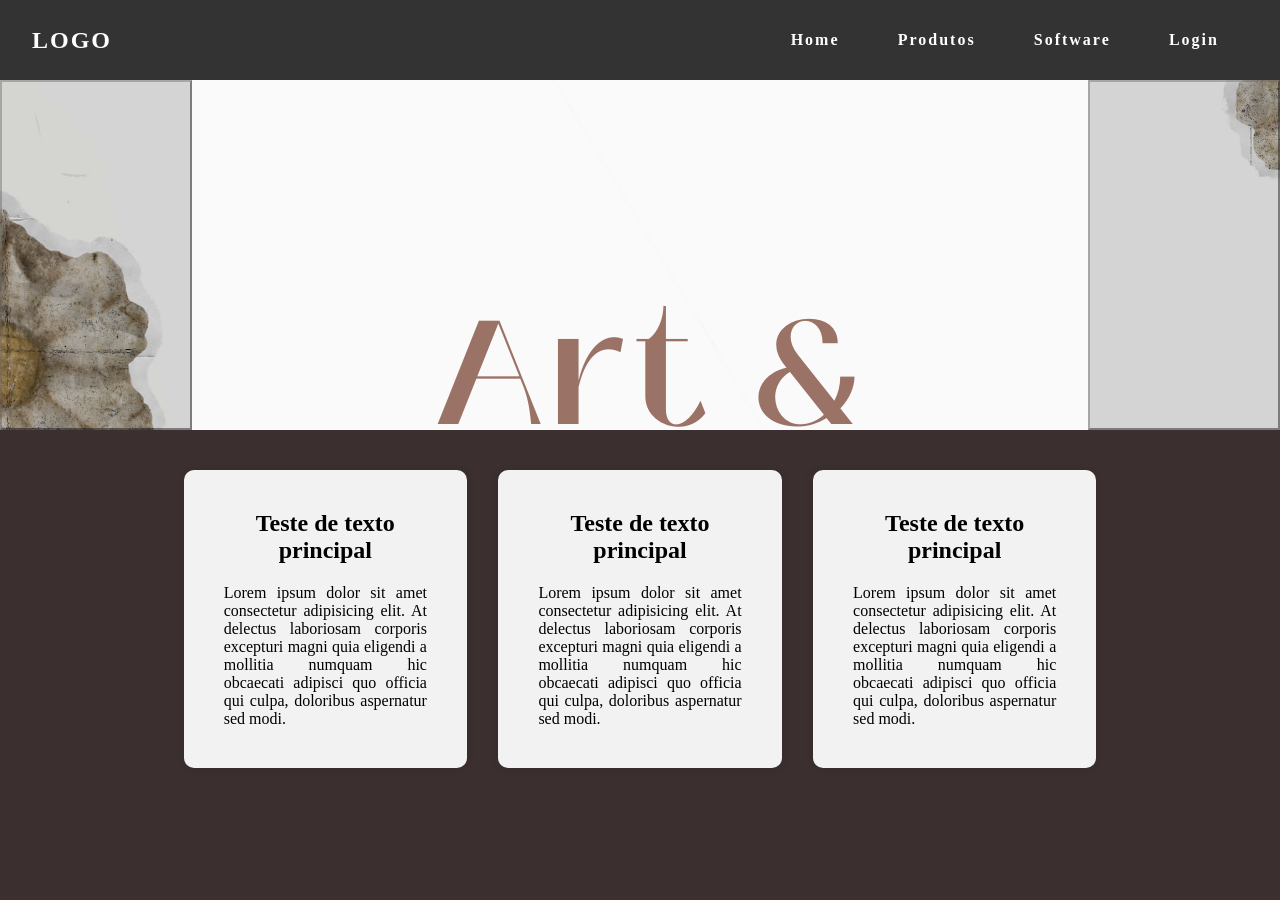
==== Teste TCC/index.html @ 56376d6c "Upload do 1º Teste do meu TCC Contém uma NavBar padrão com espaço de 1 logo  e 4 Links sendo 1 deles" ====
<!DOCTYPE html>
<html lang="en">

<head>
    <meta charset="UTF-8">
    <meta name="viewport" content="width=device-width, initial-scale=1.0">
    <link rel="stylesheet" href="css/estilo.css">
    <title>Document</title>
</head>

<body>
    <!-- SISTEMA ONDE O CADASTRO OU LOGIN DO USUARIO MOSTRA O PRODUTO QUE ELE POSSUI PARA BAIXAR OU ACHAR MAIS RAPIDO O SOFTWARE DO APARENHO (MOUSE, TECLADO, ...) -->
    <nav>
        <div class="logo">
            <h1>Logo</h1>
        </div>
        <ul class="nav-links">
            <li><a href="index.html">Home</a></li>
            <li><a href="produto.html">Produtos</a></li>
            <li><a href="">Software</a></li>
            <li><a href="#" class="login-button">Login</a></li>
        </ul>
        <div class="login-section">
            <div class="login-form">
                <h2>Login</h2>
                <form>
                    <input type="text" placeholder="Username" required>
                    <input type="password" placeholder="Password" required>
                    <button type="submit">Login</button>
                </form>
                <p>Don't have an account? <a href="#">Sign up</a></p>
            </div>
        </div>
    </nav>
    <div class="carousel">
        <div class="carousel-inner">
            <div class="carousel-item active">
                <img src="img/1.png" alt="Image 1">
            </div>
            <div class="carousel-item">
                <img src="img/2.png" alt="Image 2">
            </div>
            <div class="carousel-item">
                <img src="img/3.png" alt="Image 3">
            </div>
        </div>
        <button class="carousel-control-prev" aria-label="Previous">
            <span class="carousel-control-prev-icon" aria-hidden="true"></span>
        </button>
        <button class="carousel-control-next" aria-label="Next">
            <span class="carousel-control-next-icon" aria-hidden="true"></span>
        </button>
    </div>
    <div class="bloco">
        <div class="conteudo">
            <h2>Teste de texto principal</h2>
            <p>Lorem ipsum dolor sit amet consectetur adipisicing elit. At delectus laboriosam corporis excepturi magni quia eligendi a mollitia numquam hic obcaecati adipisci quo officia qui culpa, doloribus aspernatur sed modi.</p>
        </div>
        <div class="conteudo">
            <h2>Teste de texto principal</h2>
            <p>Lorem ipsum dolor sit amet consectetur adipisicing elit. At delectus laboriosam corporis excepturi magni quia eligendi a mollitia numquam hic obcaecati adipisci quo officia qui culpa, doloribus aspernatur sed modi.</p>
        </div>
        <div class="conteudo">
            <h2>Teste de texto principal</h2>
            <p>Lorem ipsum dolor sit amet consectetur adipisicing elit. At delectus laboriosam corporis excepturi magni quia eligendi a mollitia numquam hic obcaecati adipisci quo officia qui culpa, doloribus aspernatur sed modi.</p>
        </div>
    </div>
</body>
<script src="script.js"></script>

</html>
---- Teste TCC/css/estilo.css ----
body{
    background-color: #3b2f2f; /* Colocando cor no fundo do site */
}

* {
    margin: 0;
    padding: 0;
    box-sizing: border-box;
}

nav { /*  TODA A NAV BAR DO SITE  */
    display: flex; /* DEIXA TUDO FLEXIVEL MUITO IMPORTANTE */
    justify-content: space-between;   /* Não sei ao certo porém me parece que ele cria um espaço entre os objetos */
    align-items: center; /* Alinha todos os texto no meio do container (Olhando horizontalmente)  */
    min-height: 80px; /* Altura minima do container */
    background-color: #333; /*  Cor de fundo da Nav bar  */
    padding: 0 2rem; /*  Cria um espaço individualmente entre cada elemento  */
}

.logo { /*  Logo do site  */
    color: #fff;
    text-transform: uppercase;
    letter-spacing: 2px;
}

.nav-links { /*  CONTAINER SOMENTE DOS LINKS  */
    display: flex;
    justify-content: space-around;
    width: 40%;
}

.nav-links li { /*  Só deixando o link parecer menos um link e sair do modelo de LISTA  */
    list-style: none;
}

.nav-links a { /*  TEXTO dos Link do site  */
    color: #fff;
    text-decoration: none;
    letter-spacing: 2px;
    /* font-weight: bold; */
    font-weight: bold; /*  Altera a grosura da letra  */
    padding: 10px; /*  Espaço entre os links  */
}

/* .burger-menu {
    display: none;
    cursor: pointer;
} */

/* .burger-menu div {
    width: 25px;
    height: 3px;
    background-color: #fff;
    margin: 5px;
} */

@media screen and (max-width: 1024px) {
   .nav-links {
        width: 60%;
    }
}

@media screen and (max-width: 768px) {
    body {
        overflow-x: hidden;
    }
   .nav-links {
        position: absolute;
        right: 0px;
        height: 92vh;
        top: 8vh;
        background-color: #333;
        display: flex;
        flex-direction: column;
        align-items: center;
        width: 50%;
        transform: translateX(100%);
        transition: transform 0.5s ease-in;
    }
   .nav-links li {
        opacity: 0;
    }
   .burger-menu {
        display: block;
    }
}

.nav-active {
    transform: translateX(0%);
}

@keyframes navLinkFade {
    from {
        opacity: 0;
        transform: translateX(50px);
    }
    to {
        opacity: 1;
        transform: translateX(0px);
    }
}

.login-button {
    background-color: #333;
    color: #fff;
    padding: 10px 20px;
    border: none;
    border-radius: 5px;
    cursor: pointer;
    text-decoration: none;
}

.login-button:hover {
    background-color: #444;
}

.login-section {
    display: none;
    position: fixed;
    top: 0;
    left: 0;
    width: 100%;
    height: 100%;
    background-color: rgba(0, 0, 0, 0.5);
    z-index: 999;
}

.login-form {
    position: absolute;
    top: 50%;
    left: 50%;
    transform: translate(-50%, -50%);
    width: 300px;
    padding: 20px;
    background-color: #fff;
    border-radius: 5px;
    box-shadow: 0 0 10px rgba(0, 0, 0, 0.2);
}

.login-form h2 {
    text-align: center;
    margin-bottom: 20px;
}

.login-form form {
    display: flex;
    flex-direction: column;
}

.login-form form input[type="text"],
.login-form form input[type="password"] {
    padding: 10px;
    margin-bottom: 10px;
    border: 1px solid #ccc;
    border-radius: 5px;
}

.login-form form button[type="submit"] {
    padding: 10px;
    background-color: #333;
    color: #fff;
    border: none;
    border-radius: 5px;
    cursor: pointer;
}

.login-form form button[type="submit"]:hover {
    background-color: #444;
}

.login-form p {
    text-align: center;
    margin-top: 20px;
}

.login-form p a {
    color: #333;
    text-decoration: none;
}

.login-form p a:hover {
    text-decoration: underline;
}

.carousel {
    position: relative;
    width: 100%;
    height: 350px;
}

.carousel-inner {
    position: relative;
    width: 100%;
    height: 100%;
    overflow: hidden;
}

.carousel-item {
    position: absolute;
    top: 0;
    left: 0;
    width: 100%;
    height: 100%;
    background-size: cover;
    background-position: center;
    opacity: 0;
    transition: opacity 0.6s ease-in-out;
}

.carousel-item.active {
    opacity: 1;
}

.carousel-control-prev,
.carousel-control-next {
    position: absolute;
    top: 0;
    bottom: 0;
    width: 15%;
    background-color: rgba(0, 0, 0, 0.3);
    display: flex;
    align-items: center;
    justify-content: center;
    text-decoration: none;
    color: #fff;
    font-size: 3rem;
    opacity: 0.5;
    transition: opacity 0.15s ease;
}

.carousel-control-prev:hover,
.carousel-control-next:hover {
    opacity: 0.9;
}

.carousel-control-prev {
    left: 0;
}

.carousel-control-next {
    right: 0;
}

/* 3 BLOCOS  DE INFORMAÇÃO */
.bloco {
    display: flex; /*  Sempre colocar para dexar o objeto flexivel um ao lado do outro  */
    justify-content: space-between; /* Não sei ao certo porém teoricamente cria um espaço? */
    margin: 0 auto; /*  Está centralizando todos os blocos no centro do caontainer */ 
    width: 80%; /*  Modifica o tamanho dos objetos */ 
    padding: 40px; /*  Está criando uma especi de camada de margin em volta do objeto fazendo o objeto ir para baixo neste caso */
}

.conteudo {
    margin: auto; /*  Está criando uma margin entre os conteudos os textos  */
    width: 30%; /* Definindo o tamanho (Largura) deste conteudo  */
    padding: 40px; /*  Defindo o tamanho (altura) deste conteudo  */
    background-color: #f2f2f2; /*  Define a cor deste objeto  */
    border-radius: 10px; /*  Arredonda a borda do objeto */
    box-shadow: 0 0 10px rgba(0, 0, 0, 0.1); /*  Cria uma especie de sombra no objeto tendo uma impressão de profundidade  */
}

.conteudo h2 {
    text-align: center; /* Está centralizando o texto no objto */
    margin-bottom: 20px; /* Está criando um espaço entre os texto principal e o conteudo */
}

.conteudo p {
    text-align: justify; /* MUITO IMPORTANTE ESTÁ JUSTIFICANDO TODO O TEXTO (p) */
}
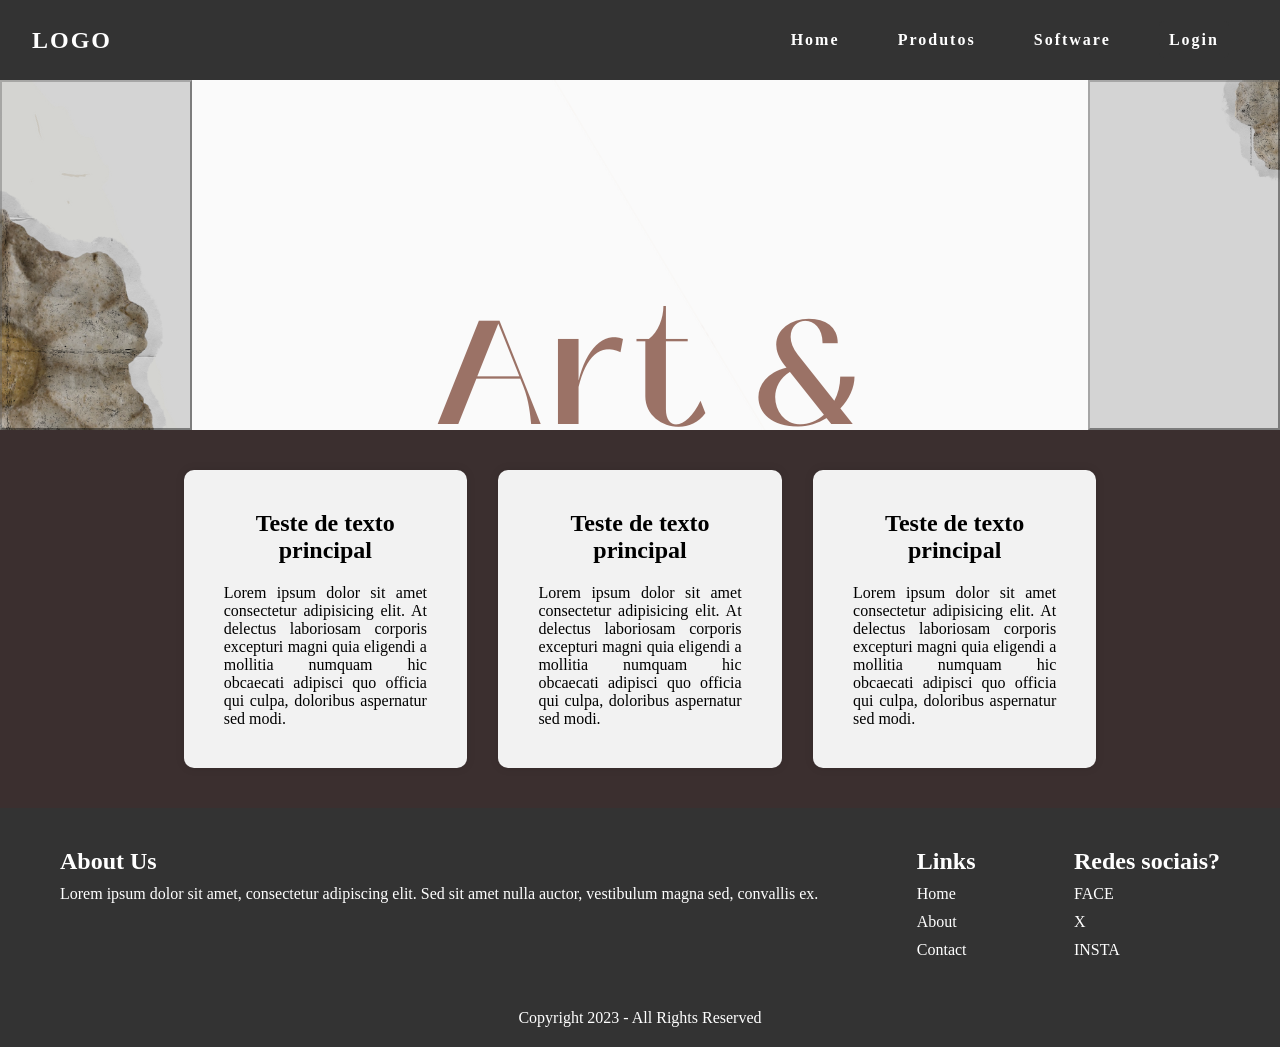
==== commit 67b9bd36: "Adicionei um foolter  hoje foi bem básico a mudança, pois cheguei tarde em casa, porém estou tentand" ====
--- a/Teste TCC/index.html
+++ b/Teste TCC/index.html
@@ -54,17 +54,49 @@
     <div class="bloco">
         <div class="conteudo">
             <h2>Teste de texto principal</h2>
-            <p>Lorem ipsum dolor sit amet consectetur adipisicing elit. At delectus laboriosam corporis excepturi magni quia eligendi a mollitia numquam hic obcaecati adipisci quo officia qui culpa, doloribus aspernatur sed modi.</p>
+            <p>Lorem ipsum dolor sit amet consectetur adipisicing elit. At delectus laboriosam corporis excepturi magni
+                quia eligendi a mollitia numquam hic obcaecati adipisci quo officia qui culpa, doloribus aspernatur sed
+                modi.</p>
         </div>
         <div class="conteudo">
             <h2>Teste de texto principal</h2>
-            <p>Lorem ipsum dolor sit amet consectetur adipisicing elit. At delectus laboriosam corporis excepturi magni quia eligendi a mollitia numquam hic obcaecati adipisci quo officia qui culpa, doloribus aspernatur sed modi.</p>
+            <p>Lorem ipsum dolor sit amet consectetur adipisicing elit. At delectus laboriosam corporis excepturi magni
+                quia eligendi a mollitia numquam hic obcaecati adipisci quo officia qui culpa, doloribus aspernatur sed
+                modi.</p>
         </div>
         <div class="conteudo">
             <h2>Teste de texto principal</h2>
-            <p>Lorem ipsum dolor sit amet consectetur adipisicing elit. At delectus laboriosam corporis excepturi magni quia eligendi a mollitia numquam hic obcaecati adipisci quo officia qui culpa, doloribus aspernatur sed modi.</p>
+            <p>Lorem ipsum dolor sit amet consectetur adipisicing elit. At delectus laboriosam corporis excepturi magni
+                quia eligendi a mollitia numquam hic obcaecati adipisci quo officia qui culpa, doloribus aspernatur sed
+                modi.</p>
         </div>
     </div>
+    <footer>
+        <div class="footer-container">
+            <div class="footer-section">
+                <h2>About Us</h2>
+                <p>Lorem ipsum dolor sit amet, consectetur adipiscing elit. Sed sit amet nulla auctor, vestibulum magna
+                    sed, convallis ex.</p>
+            </div>
+            <div class="footer-section">
+                <h2>Links</h2>
+                <ul>
+                    <li><a href="#">Home</a></li>
+                    <li><a href="#">About</a></li>
+                    <li><a href="#">Contact</a></li>
+                </ul>
+            </div>
+            <div class="footer-section">
+                <h2>Redes sociais?</h2>
+                <ul>
+                    <li><a href="#" class="fa-facebook"></a>FACE</li>
+                    <li><a href="#" class="fa-twitter"></a>X</li>
+                    <li><a href="#" class="fa-instagram">INSTA</a></li>
+                </ul>
+            </div>
+        </div>
+        <p class="copyright">Copyright 2023 - All Rights Reserved</p>
+    </footer>
 </body>
 <script src="script.js"></script>
 
--- a/Teste TCC/css/estilo.css
+++ b/Teste TCC/css/estilo.css
@@ -1,5 +1,6 @@
-body{
-    background-color: #3b2f2f; /* Colocando cor no fundo do site */
+body {
+    background-color: #3b2f2f;
+    /* Colocando cor no fundo do site */
 }
 
 * {
@@ -8,38 +9,51 @@
     box-sizing: border-box;
 }
 
-nav { /*  TODA A NAV BAR DO SITE  */
-    display: flex; /* DEIXA TUDO FLEXIVEL MUITO IMPORTANTE */
-    justify-content: space-between;   /* Não sei ao certo porém me parece que ele cria um espaço entre os objetos */
-    align-items: center; /* Alinha todos os texto no meio do container (Olhando horizontalmente)  */
-    min-height: 80px; /* Altura minima do container */
-    background-color: #333; /*  Cor de fundo da Nav bar  */
-    padding: 0 2rem; /*  Cria um espaço individualmente entre cada elemento  */
-}
-
-.logo { /*  Logo do site  */
+nav {
+    /*  TODA A NAV BAR DO SITE  */
+    display: flex;
+    /* DEIXA TUDO FLEXIVEL MUITO IMPORTANTE */
+    justify-content: space-between;
+    /* Não sei ao certo porém me parece que ele cria um espaço entre os objetos */
+    align-items: center;
+    /* Alinha todos os texto no meio do container (Olhando horizontalmente)  */
+    min-height: 80px;
+    /* Altura minima do container */
+    background-color: #333;
+    /*  Cor de fundo da Nav bar  */
+    padding: 0 2rem;
+    /*  Cria um espaço individualmente entre cada elemento  */
+}
+
+.logo {
+    /*  Logo do site  */
     color: #fff;
     text-transform: uppercase;
     letter-spacing: 2px;
 }
 
-.nav-links { /*  CONTAINER SOMENTE DOS LINKS  */
+.nav-links {
+    /*  CONTAINER SOMENTE DOS LINKS  */
     display: flex;
     justify-content: space-around;
     width: 40%;
 }
 
-.nav-links li { /*  Só deixando o link parecer menos um link e sair do modelo de LISTA  */
+.nav-links li {
+    /*  Só deixando o link parecer menos um link e sair do modelo de LISTA  */
     list-style: none;
 }
 
-.nav-links a { /*  TEXTO dos Link do site  */
+.nav-links a {
+    /*  TEXTO dos Link do site  */
     color: #fff;
     text-decoration: none;
     letter-spacing: 2px;
     /* font-weight: bold; */
-    font-weight: bold; /*  Altera a grosura da letra  */
-    padding: 10px; /*  Espaço entre os links  */
+    font-weight: bold;
+    /*  Altera a grosura da letra  */
+    padding: 10px;
+    /*  Espaço entre os links  */
 }
 
 /* .burger-menu {
@@ -55,7 +69,7 @@
 } */
 
 @media screen and (max-width: 1024px) {
-   .nav-links {
+    .nav-links {
         width: 60%;
     }
 }
@@ -64,7 +78,8 @@
     body {
         overflow-x: hidden;
     }
-   .nav-links {
+
+    .nav-links {
         position: absolute;
         right: 0px;
         height: 92vh;
@@ -77,23 +92,25 @@
         transform: translateX(100%);
         transition: transform 0.5s ease-in;
     }
-   .nav-links li {
+
+    .nav-links li {
         opacity: 0;
     }
-   .burger-menu {
-        display: block;
-    }
-}
-
-.nav-active {
-    transform: translateX(0%);
-}
+
+}
+
+
+/* @media */
+/* .nav-active { */
+    /* transform: translateX(0%); */
+/* } */
 
 @keyframes navLinkFade {
     from {
         opacity: 0;
         transform: translateX(50px);
     }
+
     to {
         opacity: 1;
         transform: translateX(0px);
@@ -243,27 +260,86 @@
 
 /* 3 BLOCOS  DE INFORMAÇÃO */
 .bloco {
-    display: flex; /*  Sempre colocar para dexar o objeto flexivel um ao lado do outro  */
-    justify-content: space-between; /* Não sei ao certo porém teoricamente cria um espaço? */
-    margin: 0 auto; /*  Está centralizando todos os blocos no centro do caontainer */ 
-    width: 80%; /*  Modifica o tamanho dos objetos */ 
-    padding: 40px; /*  Está criando uma especi de camada de margin em volta do objeto fazendo o objeto ir para baixo neste caso */
+    display: flex;
+    /*  Sempre colocar para dexar o objeto flexivel um ao lado do outro  */
+    justify-content: space-between;
+    /* Não sei ao certo porém teoricamente cria um espaço? */
+    margin: 0 auto;
+    /*  Está centralizando todos os blocos no centro do caontainer */
+    width: 80%;
+    /*  Modifica o tamanho dos objetos */
+    padding: 40px;
+    /*  Está criando uma especi de camada de margin em volta do objeto fazendo o objeto ir para baixo neste caso */
 }
 
 .conteudo {
-    margin: auto; /*  Está criando uma margin entre os conteudos os textos  */
-    width: 30%; /* Definindo o tamanho (Largura) deste conteudo  */
-    padding: 40px; /*  Defindo o tamanho (altura) deste conteudo  */
-    background-color: #f2f2f2; /*  Define a cor deste objeto  */
-    border-radius: 10px; /*  Arredonda a borda do objeto */
-    box-shadow: 0 0 10px rgba(0, 0, 0, 0.1); /*  Cria uma especie de sombra no objeto tendo uma impressão de profundidade  */
+    margin: auto;
+    /*  Está criando uma margin entre os conteudos os textos  */
+    width: 30%;
+    /* Definindo o tamanho (Largura) deste conteudo  */
+    padding: 40px;
+    /*  Defindo o tamanho (altura) deste conteudo  */
+    background-color: #f2f2f2;
+    /*  Define a cor deste objeto  */
+    border-radius: 10px;
+    /*  Arredonda a borda do objeto */
+    box-shadow: 0 0 10px rgba(0, 0, 0, 0.1);
+    /*  Cria uma especie de sombra no objeto tendo uma impressão de profundidade  */
 }
 
 .conteudo h2 {
-    text-align: center; /* Está centralizando o texto no objto */
-    margin-bottom: 20px; /* Está criando um espaço entre os texto principal e o conteudo */
+    text-align: center;
+    /* Está centralizando o texto no objto */
+    margin-bottom: 20px;
+    /* Está criando um espaço entre os texto principal e o conteudo */
 }
 
 .conteudo p {
-    text-align: justify; /* MUITO IMPORTANTE ESTÁ JUSTIFICANDO TODO O TEXTO (p) */
+    text-align: justify;
+    /* MUITO IMPORTANTE ESTÁ JUSTIFICANDO TODO O TEXTO (p) */
+}
+
+footer {
+    background-color: #333;
+    color: #fff;
+    padding: 20px;
+}
+
+.footer-container {
+    max-width: 1200px;
+    margin: 0 auto;
+    display: flex;
+    justify-content: space-between;
+}
+
+.footer-section {
+    margin: 20px;
+}
+
+.footer-section h2 {
+    margin-bottom: 10px;
+}
+
+.footer-section ul {
+    list-style: none;
+    padding: 0px;
+    margin: 0;
+}
+
+.footer-section li {
+    margin-bottom: 10px;
+}
+
+.footer-section a {
+    color: #fff;
+    text-decoration: none;
+}
+
+.footer-section a:hover {
+    color: #ccc;
+}
+
+.copyright {
+    text-align: center;
+    margin-top: 20px;
 }
